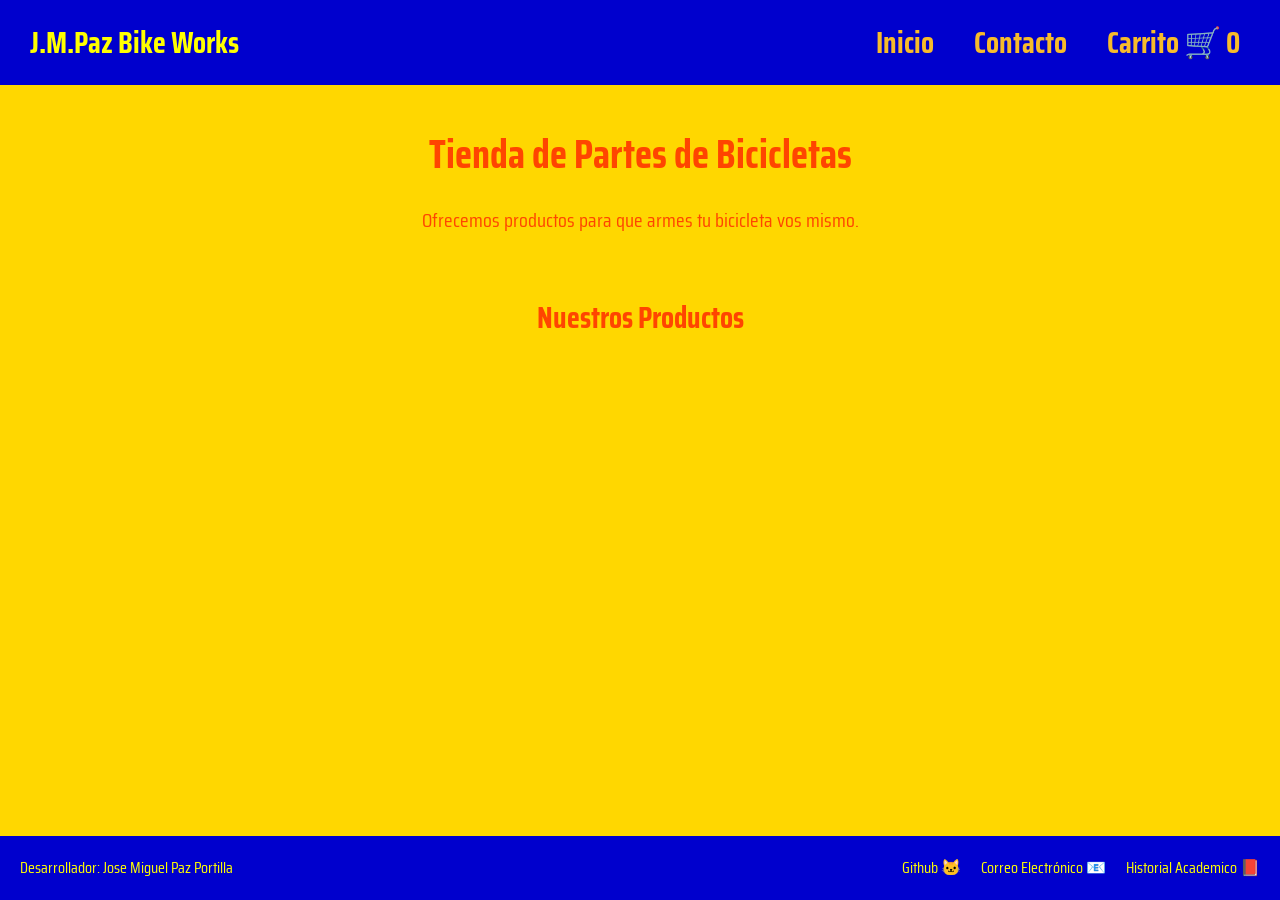
==== index.html @ 8b9b28fa "modifico audio" ====
<!--
	Nombres: Jose Miguel Paz Portilla
	DNI: 94114325
	Observación: Para completar la estructura de HTML se usa el simbolo es exclamación "!", seguido de la tecla TAB 
-->
<!DOCTYPE html>

<html lang="es">

  <head>
    <meta charset="UTF-8" />
    <meta name="viewport" content="width=device-width, initial-scale=1.0" />
    <meta name="description" content="Tienda en linea de partes de bicicleta.">
		<meta name="keywords" content="bicicletas, repuestos, ciclismo">
		<meta name="author" content="José Miguel Paz Portilla">
    <!-- link de fuente google fonts -->    
    <link href="https://fonts.googleapis.com/css2?family=Saira+Condensed:wght@100;200;300;400;500;600;700;800;900&display=swap" rel="stylesheet"/>
    <!-- link de nuestro css externo -->
    <link rel="stylesheet" href="./css/style.css" />
    <title>J.M.Paz Bike Works</title>
  </head>
  
	<body>
	
    <header class="header">
      <p class="header__logo">
        <a href="./index.html">J.M.Paz Bike Works</a>
      </p>
      <nav class="header__nav">
        <ul>
          <li><a href="./index.html">Inicio</a></li>
          <li><a href="./pages/contacto.html">Contacto</a></li>
          <li><a href="./pages/carrito.html" class="carrito-icono">Carrito 🛒 <span id="contador-carrito">0</span></a></li>
        </ul>
      </nav>
    </header>
    
    <main>
      <h1 class="titulo-home">Tienda de Partes de Bicicletas</h1>
      <p class="parrafo-home">Ofrecemos productos para que armes tu bicicleta vos mismo.</p>

      <!-- <br> provisorio, hasta ver margin y padding -->

      <section class="productos-home">
        <h2>Nuestros Productos</h2>

        <div id="contenedor-tarjetas" class="contenedor-tarjetas">
        	<!--Se completa desde JS -->
        </div>
      </section>
    </main>
    
    <footer class="footer">
      <p>Desarrollador: Jose Miguel Paz Portilla</p>
      <nav>
        <ul>
          <li><a href="https://github.com/JoseMPaz" target="_blank">Github 🐱</a></li>
          <li><a href="mailto:jpaz885@gmail.com">Correo Electrónico 📧</a></li>
          <li><a href="./documentos/historia_academica.pdf " download target="_blank">Historial Academico 📕</a></li>
        </ul>
      </nav>
    </footer>

    <!-- Enlazo el js antes del ciere del body -->
    <script type="module" src="./js/index.js"></script>
  </body>
</html>
---- css/style.css ----
/* Reset de css */
* {
  margin: 0;
  padding: 0;
  box-sizing: border-box;
}

html {
  /* Sin congiguracion el rem vale: */
  /* 1rem = 16px */

  /* Para que 1 rem = 10px */
  font-size: 62.5%;
}
body {
  font-family: "Saira Condensed", sans-serif;
  font-size: 1.6rem;
  line-height: 1.5;
  background-color: rgb(255, 215, 0);
  color: rgb(255, 69, 0);

  display: flex;
  flex-direction: column;

  min-height: 100vh;
}

.header {
  background-color: rgb(0, 0, 205);

  display: flex;
  justify-content: space-between;
  align-items: center;
}

.header__logo {
  padding: 1rem;
  margin-left: 2rem;

  font-size: 3rem;
  font-weight: bold;
}
.header__logo a {
  color: rgb(255, 255, 0);
  text-decoration: none;
}

.header__nav {
  padding: 1rem;
  margin-right: 2rem;
}

.header__nav ul {
  list-style: none;
  display: flex;
  justify-content: center;
  gap: 2rem;
}

.header__nav li {
  font-size: 3rem;
  font-weight: bold;
}

.header__nav a {
  color: #f7bb2b;
  text-decoration: none;
  display: inline-block;
  padding: 1rem;
}

.footer {
  background-color: rgb(0, 0, 205);

  padding: 2rem;
  color: rgb(255, 255, 0);

  /* hago flexibles al p y la nav */
  display: flex;
  justify-content: space-between;
  align-items: center;
}

.footer nav ul {
  list-style: none;

  /* hago flexibles a los li de la lista */
  display: flex;
  justify-content: center;
  gap: 2rem; /* 20px */
}

.footer a {
  color: rgb(255, 255, 0); /* Amarillo */
  text-decoration: none;    /* opcional: quita subrayado */
}

.footer a:hover {
  color: rgb(255, 215, 0); /* Amarillo más intenso al pasar el mouse */
}

/* -------------------------------------------------------------------------- */
/*                              👉Nuevo: BOTONES                              */
/* -------------------------------------------------------------------------- */
.btn {
  background-color: rgb(0, 255, 127);
  color: #e5e6e8;
  border: none;
  padding: 1rem 2rem;
  font-size: 2rem;
  font-weight: bold;
  border-radius: 0.5rem;
  cursor: pointer;
  text-decoration: none;
  text-align: center;
}

.btn:hover {
  background-color: rgb(0, 255, 127);
}

.btn-eliminar-carrito {
  background-color: rgb(0, 255, 127);
  border: 2px solid #d21f3c;
}
.btn-vaciar-carrito {
  background-color: rgb(0, 255, 127);
  color: #1d1a20;
}
.btn-vaciar-carrito:hover {
  background-color: rgb(0, 255, 127);
}
/* -------------------------------------------------------------------------- */
/*                                    HOME                                    */
/* -------------------------------------------------------------------------- */

main {
  width: 100%;
  max-width: 1200px;

  /* body dijo que sus hijos sean flexibles (header, main y footer) */
  /* al aplicar la propiedad "flex: 1" a un hijo, le decimos que ese 
  hijo siempre tomara el mayor espacio disponible */
  flex: 1;

  margin: 2rem auto;

  display: flex;
  flex-direction: column;
  align-items: center;
}

main h1 {
  font-size: 4rem;
  margin: 2rem 0;
}

main .parrafo-home {
  font-size: 2rem;
  text-align: center;
  margin-bottom: 2rem;
  width: 80%;
}

.productos-home {
  width: 100%;
}

.productos-home h2 {
  text-align: center;
  font-size: 3rem;
  padding: 1rem;
  margin: 3rem;
}

.contenedor-tarjetas,
#contenedor-carrito {
  display: flex;
  justify-content: center;
  flex-wrap: wrap;
  gap: 2rem;
}

.tarjeta-producto {
  background-color: #1d1a20;
  padding: 1rem;
  border-radius: 1rem;
  width: 30rem;
  padding-bottom: 2rem;

  /* hacemos flexibles los elementos del article */
  /* los colocamos en columna y centrados */
  display: flex;
  flex-direction: column;
  align-items: center;

  /* separacion */
  gap: 1rem;
}

.tarjeta-producto h3 {
  font-size: 2.5rem;
}

.tarjeta-producto p {
  font-size: 2rem;
  font-weight: bold;
}

.tarjeta-producto img {
  width: 100%;
  height: 20rem;    /* altura fija */
  border-radius: 0.5rem;
  object-fit: cover; /* recorta pero mantiene proporción */
}

/* --- Efecto vibrar suave + mini zoom --- */
.tarjeta-producto img:hover {
  animation: vibrar-zoom 0.15s infinite linear;
  transform-origin: center; /* para que el zoom se haga desde el centro */
}

@keyframes vibrar-zoom {
  0%   { transform: translate(0, 0) scale(1); }
  20%  { transform: translate(-1px, 1px) scale(1.02); }
  40%  { transform: translate(1px, -1px) scale(1.02); }
  60%  { transform: translate(-1px, 1px) scale(1.02); }
  80%  { transform: translate(1px, -1px) scale(1.02); }
  100% { transform: translate(0, 0) scale(1); }
}
/* -------------------------------------------------------------------------- */
/*                                  Contacto                                  */
/* -------------------------------------------------------------------------- */

.seccion-contacto {
  width: 100%;

  margin: 2rem auto;
}

.titulo-contacto {
  font-size: 4rem;
  text-align: center;
  margin: 2rem 0;
}

.form {
  background-color: #1d1a20;
  padding: 5rem;
  border-radius: 1rem;

  width: 60rem; /* ancho relativo */

  margin: auto;

  display: flex;
  flex-direction: column;
  gap: 2rem;
}

.campo-form {
  display: flex;
  flex-direction: column;
  gap: 1rem;
}
.campo-form label {
  font-size: 2rem;
}
.campo-form input,
.campo-form textarea {
  padding: 1rem;
  font-size: 1.6rem;
  border-radius: 0.5rem;
  border: none;
}

.form button {
  background-color: rgb(0, 0, 205);
  color: #e5e6e8;
  border: none;
  padding: 1rem;
  font-size: 2rem;
  font-weight: bold;
  border-radius: 0.5rem;
  cursor: pointer;
}

/* -------------------------------------------------------------------------- */
/*                              👉Nuevo: Carrito                              */
/* -------------------------------------------------------------------------- */
.mensaje-carrito-vacio {
  font-size: 2.5rem;
  text-align: center;
  margin-top: 2rem;
}
.acciones-carrito {
  margin-top: 2rem;
}

/* -------------------------------------------------------------------------- */
/*                              👉Total                                       */
/* -------------------------------------------------------------------------- */

.total-carrito-resumen {
  margin-bottom: 2rem;
  padding: 1rem 2rem;
  background-color: #1d1a20;
  color: #FFD700;
  font-size: 2.5rem;
  font-weight: bold;
  text-align: center;
  border-radius: 0.5rem;
}

/* -------------------------------------------------------------------------- */
/*                                media queries                               */
/* -------------------------------------------------------------------------- */
@media (max-width: 768px) {
  .header {
    display: flex;
    flex-direction: column;
  }

  .header__logo,
  .header__nav {
    margin: 0;
  }

  .contenedor-tarjetas {
    display: flex;
    flex-direction: column;
    align-items: center;
  }

  .tarjeta-producto {
    width: 80%;
  }
  .form {
    width: 80%;
    min-width: 400px;
  }
}
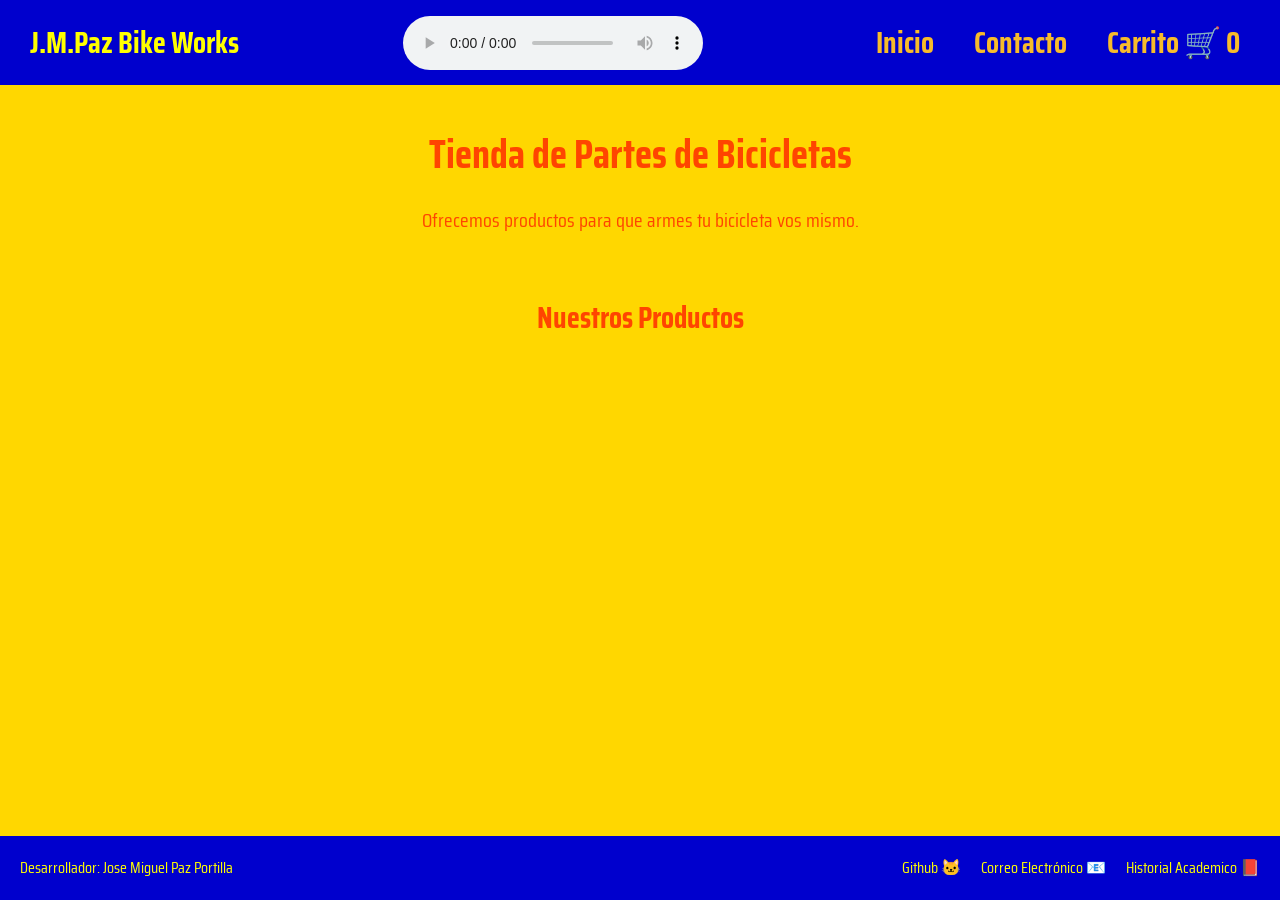
==== commit a7a4df83: "coloco el audio original" ====
--- a/index.html
+++ b/index.html
@@ -26,6 +26,10 @@
       <p class="header__logo">
         <a href="./index.html">J.M.Paz Bike Works</a>
       </p>
+      <audio controls autoplay loop>
+    				<source src="./audios/musica_fondo.mp3" type="audio/mp3">
+    				Tu navegador no soporta el elemento de audio.	
+			</audio>
       <nav class="header__nav">
         <ul>
           <li><a href="./index.html">Inicio</a></li>
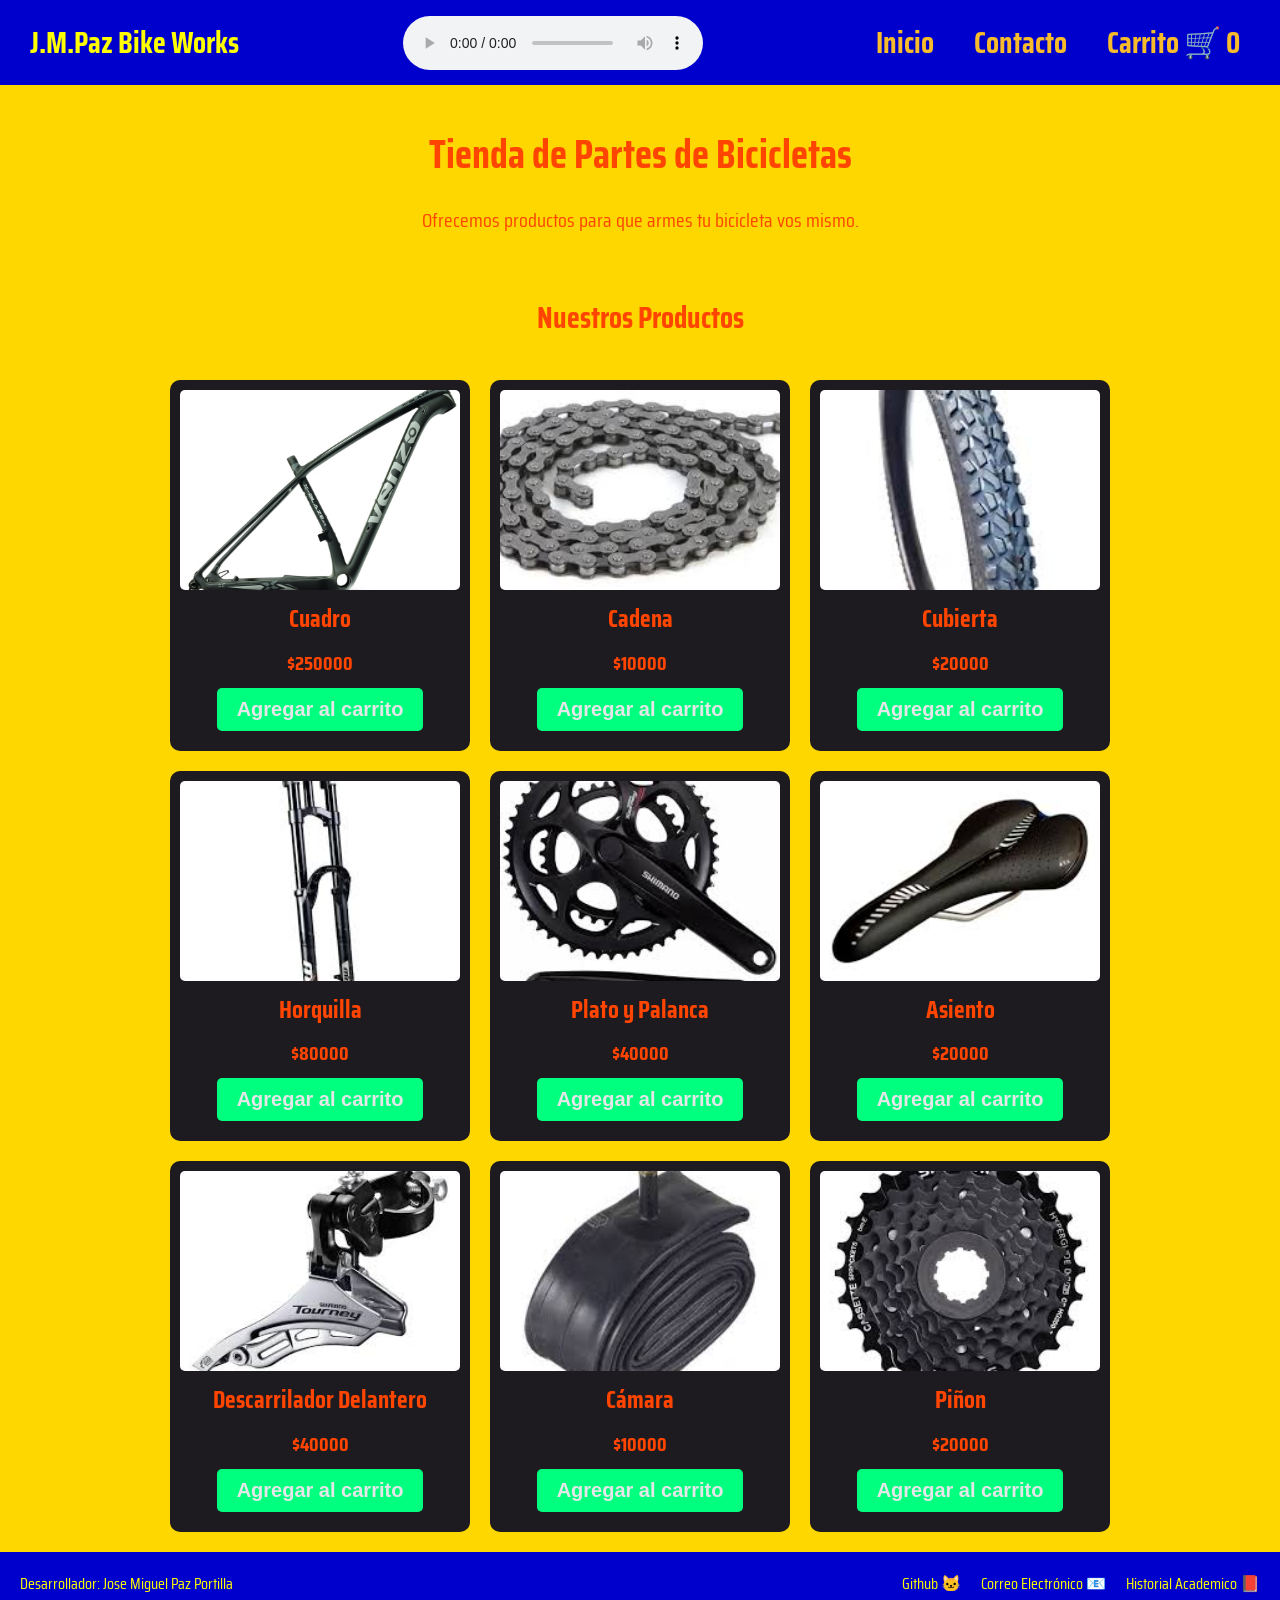
==== commit d0a6fef3: "modifico carrito 3" ====
--- a/index.html
+++ b/index.html
@@ -67,5 +67,7 @@
 
     <!-- Enlazo el js antes del ciere del body -->
     <script type="module" src="./js/index.js"></script>
+    <script type="module" src="./js/contador.js"></script>
+
   </body>
 </html>
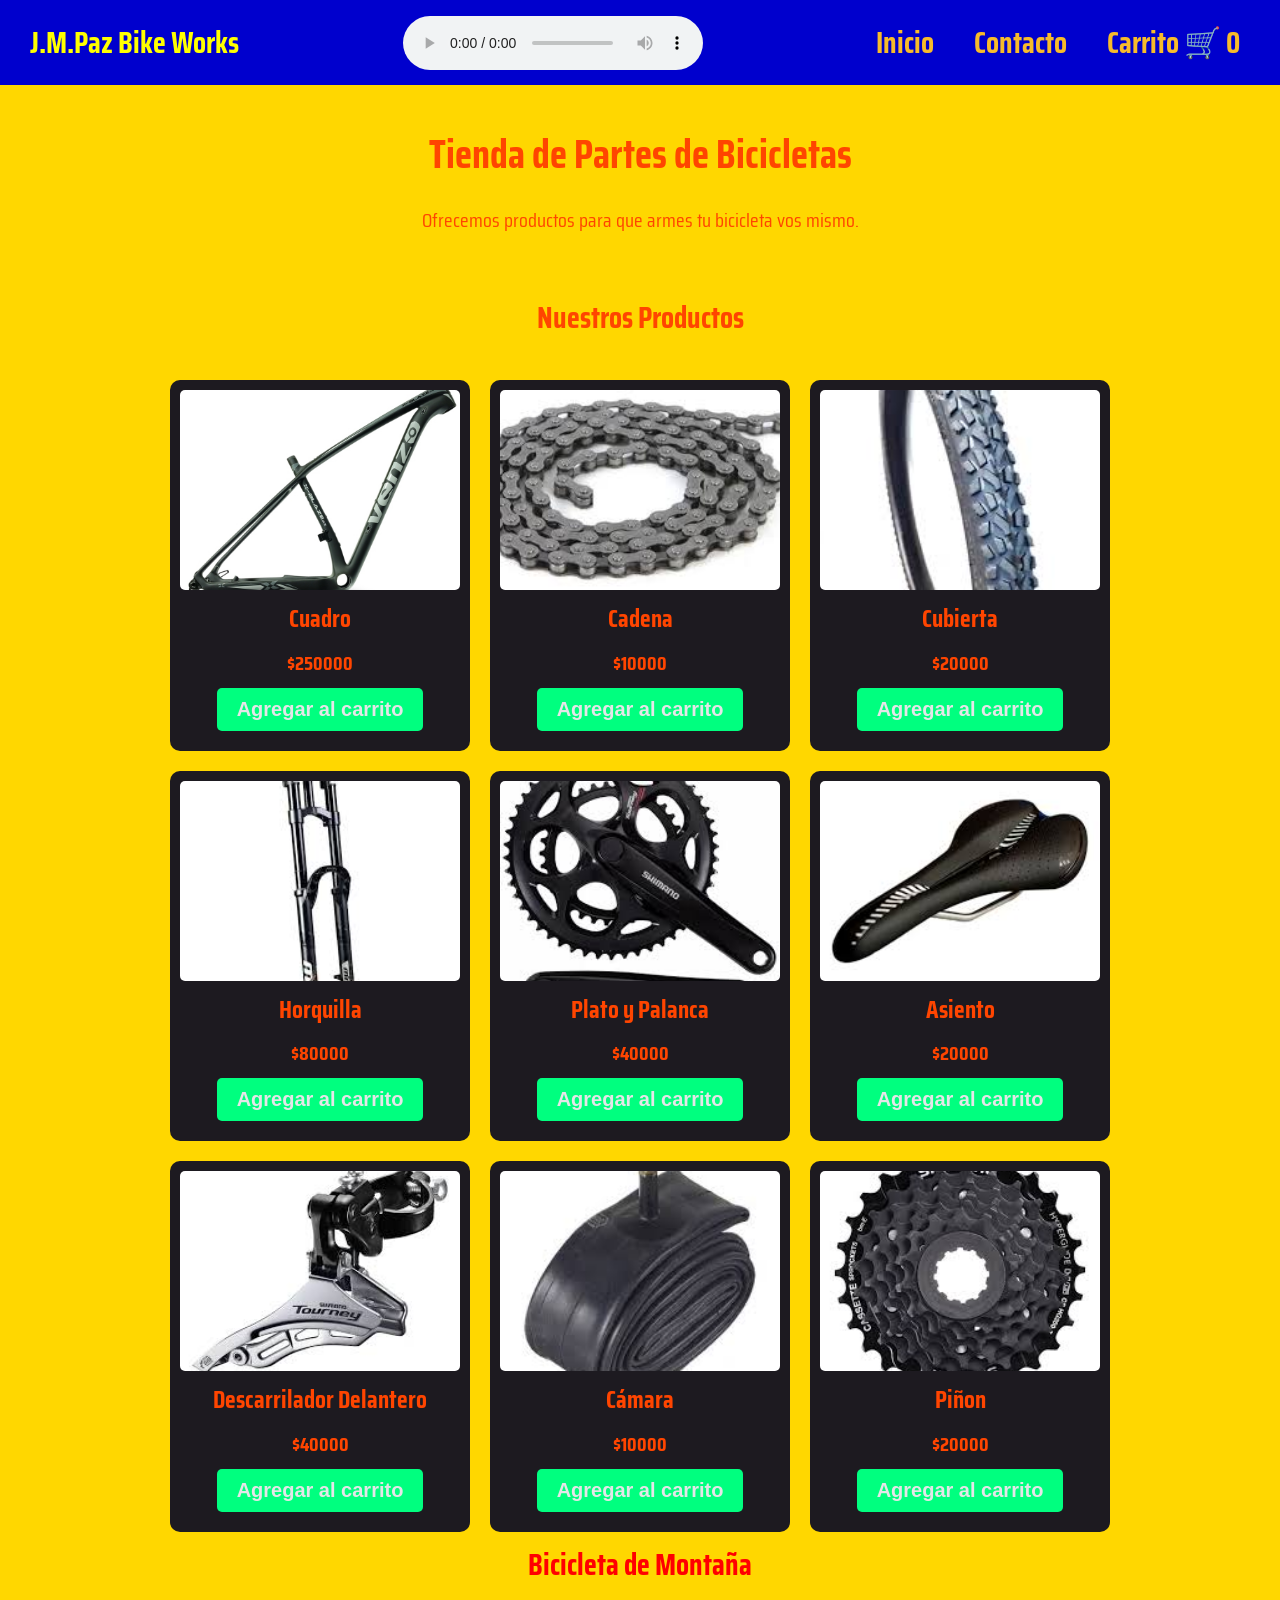
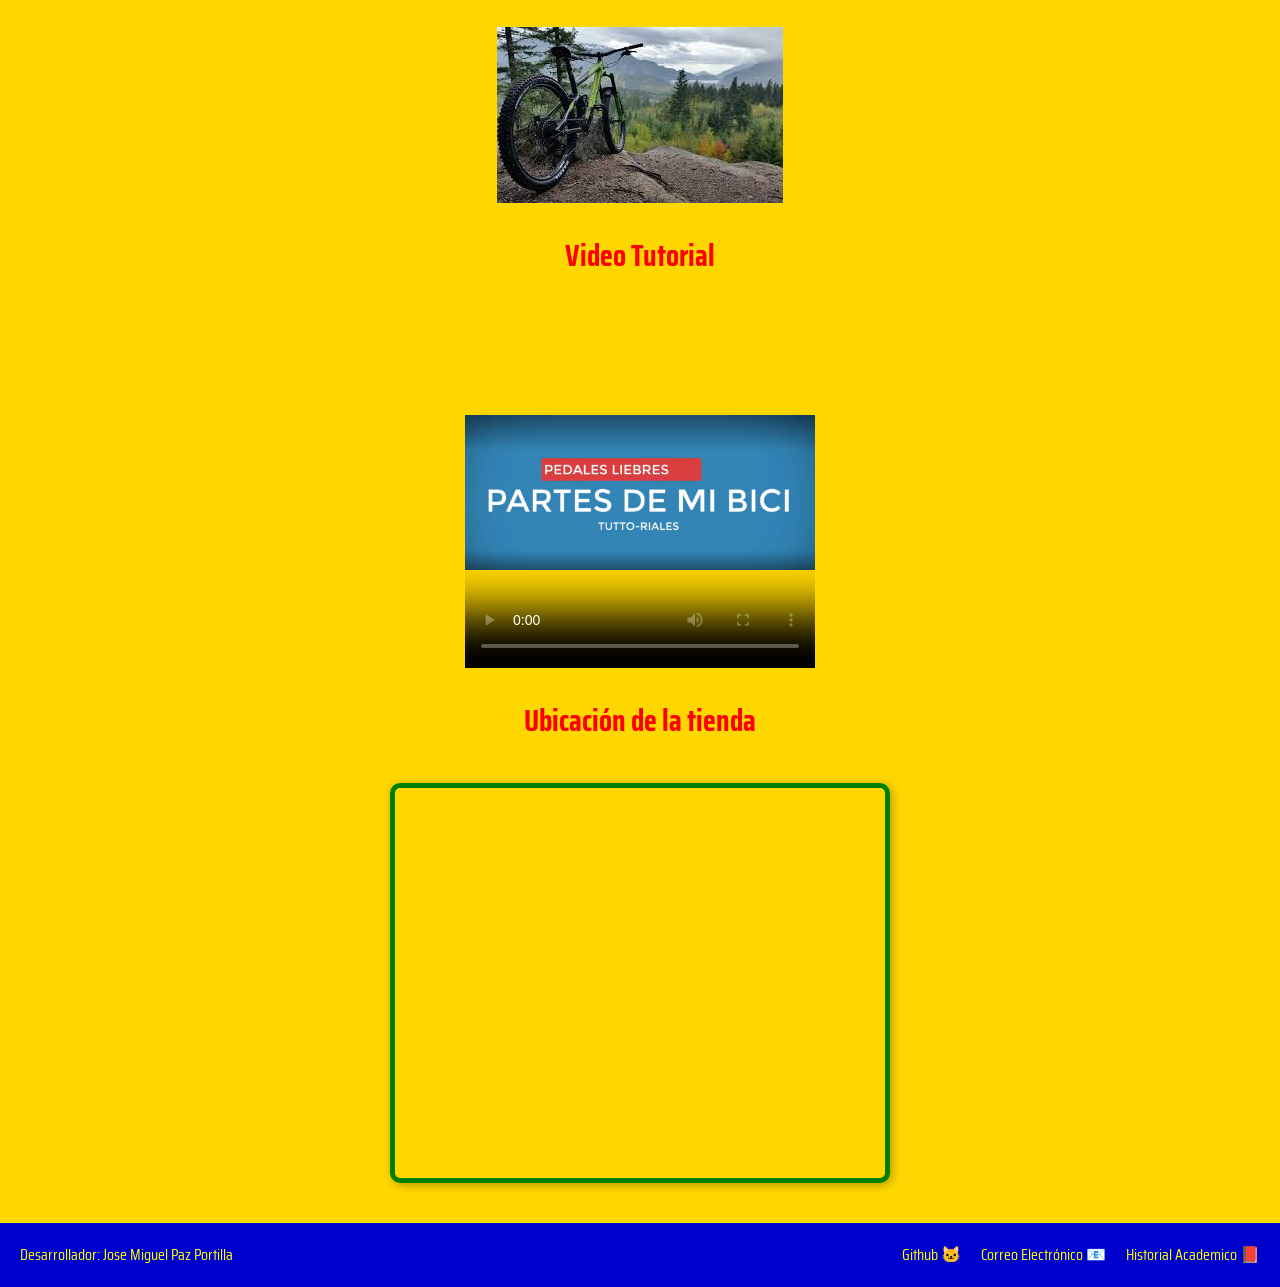
==== commit 5ebaaa63: "agrego aside" ====
--- a/index.html
+++ b/index.html
@@ -52,6 +52,29 @@
         	<!--Se completa desde JS -->
         </div>
       </section>
+      
+      <aside>	 
+			<section class="productos_home">
+				<h2>Bicicleta de Montaña</h2>
+				<!--Contenido Tangencial Relacionado a esta pagina web-->
+				<img src="./img/bicicleta_de_montaña.jpeg" alt="Bicicleta de montaña">
+			</section>
+			
+			<section class="productos_home">
+				<h2>Video Tutorial</h2>
+				<video controls poster="./img/vista_previa_tutorial_partes_bicicleta.png" width="350" height="350">
+					<source src="./videos/tutorial_partes_bicicleta.mp4" type="video/mp4">
+					Tu navegador no soporta el elemento de video.
+				</video>
+			</section>
+			
+			
+			<section class="productos_home">
+				<h2>Ubicación de la tienda</h2>
+				<iframe class="google-maps" src="https://www.google.com/maps/embed?pb=!1m18!1m12!1m3!1d3282.6722673233717!2d-58.370694426576605!3d-34.63772145929072!2m3!1f0!2f0!3f0!3m2!1i1024!2i768!4f13.1!3m3!1m2!1s0x95a334b46f8b57e7%3A0xce3866f71eafc93!2sHernandarias%20963%2C%20C1164AAI%20Cdad.%20Aut%C3%B3noma%20de%20Buenos%20Aires!5e0!3m2!1ses!2sar!4v1759433849365!5m2!1ses!2sar" 
+				referrerpolicy="no-referrer-when-downgrade" width="500rem" height="400rem"></iframe>
+			</section>
+		</aside>
     </main>
     
     <footer class="footer">
--- a/css/style.css
+++ b/css/style.css
@@ -342,4 +342,38 @@
 }
 
 
-
+.productos_home
+{
+    width: 100%;/*Ancho del contenedor de productos 100% del contenedor padre*/
+    display: flex;/*Para que los elementos hijos se alineen en fila*/
+    flex-wrap: wrap;/*Para que los elementos hijos se ajusten al contenedor*/
+    gap: 2rem;/*Espacio entre los elementos hijos*/
+    justify-content: center;/*Centrar horizontalmente los elementos hijos*/
+    margin-bottom: 2rem;
+}
+
+.productos_home h2
+{
+    width: 100%;/*Ancho del titulo 100% del contenedor padre*/
+    font-size: 3rem;
+    padding: 1rem;
+    color: red;
+    text-align: center;/*Centrar el texto*/
+    margin-bottom: 1rem;
+}   
+
+.google-maps
+{
+    border: 5px solid green;
+    border-radius: 10px;
+    box-shadow: 2px 2px 10px rgba(0, 0, 0, 0.3);
+}
+
+.img-bici
+{
+  width: 100%;
+  height: 20rem;    /* altura fija */
+  border-radius: 0.5rem;
+  object-fit: cover; /* recorta pero mantiene proporción */
+}
+
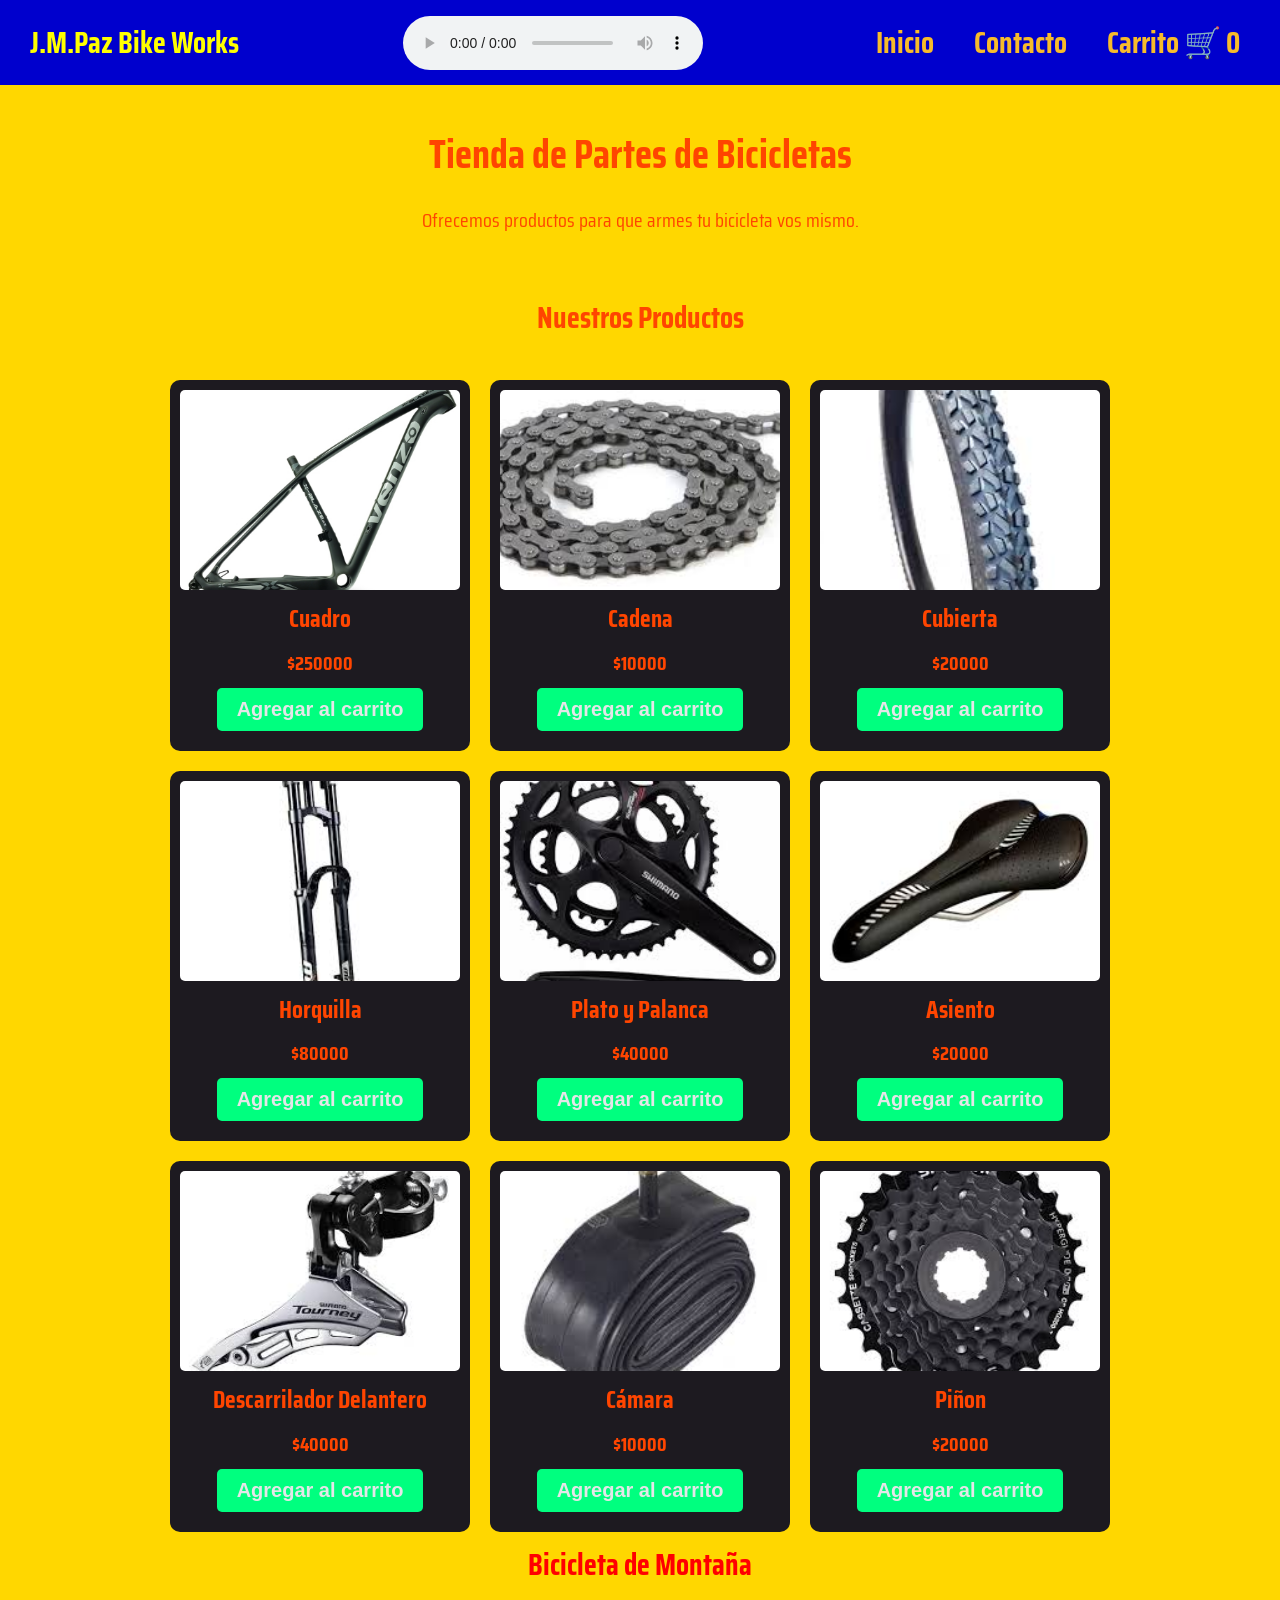
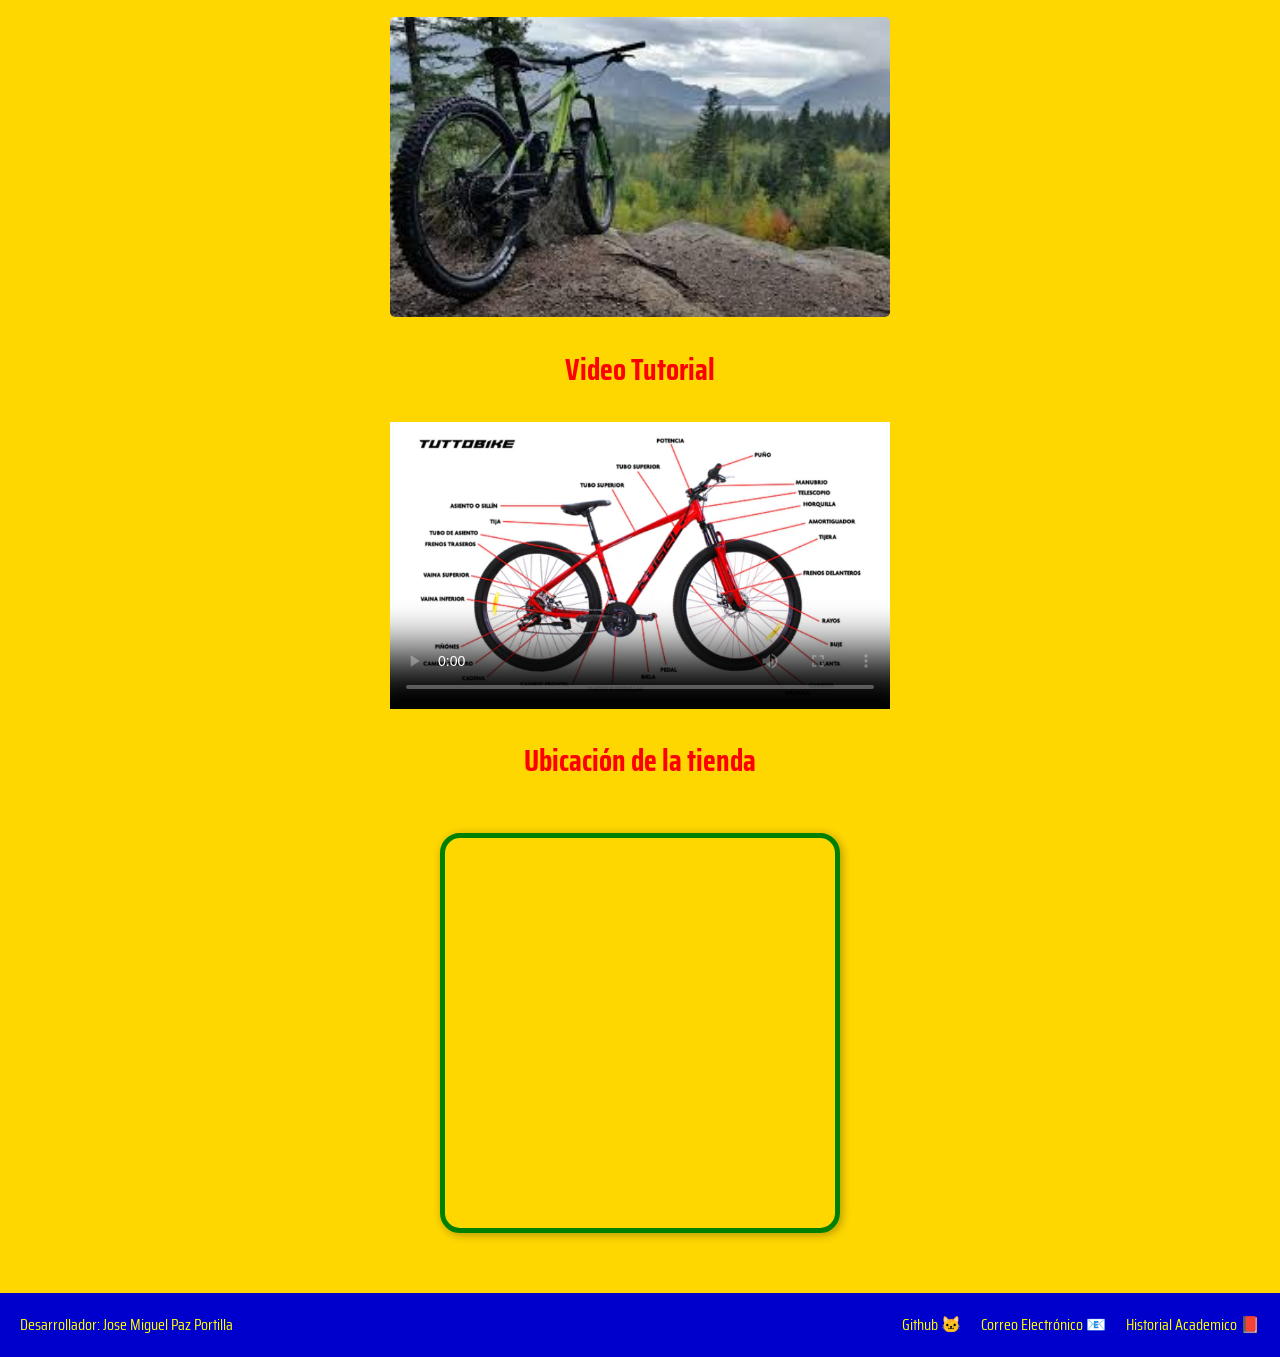
==== commit 5943c518: "agrego estilo al aside" ====
--- a/index.html
+++ b/index.html
@@ -57,12 +57,12 @@
 			<section class="productos_home">
 				<h2>Bicicleta de Montaña</h2>
 				<!--Contenido Tangencial Relacionado a esta pagina web-->
-				<img src="./img/bicicleta_de_montaña.jpeg" alt="Bicicleta de montaña">
+				<img class="img-bici" src="./img/bicicleta_de_montaña.jpeg" alt="Bicicleta de montaña">
 			</section>
 			
 			<section class="productos_home">
 				<h2>Video Tutorial</h2>
-				<video controls poster="./img/vista_previa_tutorial_partes_bicicleta.png" width="350" height="350">
+				<video class="video" controls poster="./img/portada.png" width="350" height="350">
 					<source src="./videos/tutorial_partes_bicicleta.mp4" type="video/mp4">
 					Tu navegador no soporta el elemento de video.
 				</video>
--- a/css/style.css
+++ b/css/style.css
@@ -342,38 +342,46 @@
 }
 
 
-.productos_home
-{
-    width: 100%;/*Ancho del contenedor de productos 100% del contenedor padre*/
-    display: flex;/*Para que los elementos hijos se alineen en fila*/
-    flex-wrap: wrap;/*Para que los elementos hijos se ajusten al contenedor*/
-    gap: 2rem;/*Espacio entre los elementos hijos*/
-    justify-content: center;/*Centrar horizontalmente los elementos hijos*/
+.productos_home {
+    width: 100%;
+    display: flex;
+    flex-direction: column; /* Alinea los elementos verticalmente */
+    align-items: center;    /* Centra horizontalmente todos los hijos */
+    gap: 2rem;
     margin-bottom: 2rem;
-}
-
-.productos_home h2
-{
-    width: 100%;/*Ancho del titulo 100% del contenedor padre*/
+    text-align: center;     /* Centra texto */
+}
+
+.productos_home h2 {
     font-size: 3rem;
     padding: 1rem;
     color: red;
-    text-align: center;/*Centrar el texto*/
-    margin-bottom: 1rem;
-}   
-
-.google-maps
-{
+    text-align: center; /* Asegura que el texto del título esté centrado */
+}
+
+.google-maps {
     border: 5px solid green;
-    border-radius: 10px;
+    border-radius: 20px;
     box-shadow: 2px 2px 10px rgba(0, 0, 0, 0.3);
+    
+    width: 80%;        /* o el ancho que quieras */
+    max-width: 800px;  /* opcional */
+    margin: 2rem auto; /* centra horizontalmente y da margen superior/inferior */
+    display: block;    /* necesario si es iframe u objeto en bloque */
 }
 
 .img-bici
 {
   width: 100%;
-  height: 20rem;    /* altura fija */
+  height: 30rem;    /* altura fija */
   border-radius: 0.5rem;
   object-fit: cover; /* recorta pero mantiene proporción */
 }
 
+.video {
+    display: block;
+    margin: 0 auto;
+    width: 500px;    /* ancho deseado */
+    height: auto;    /* mantiene proporción */
+}
+
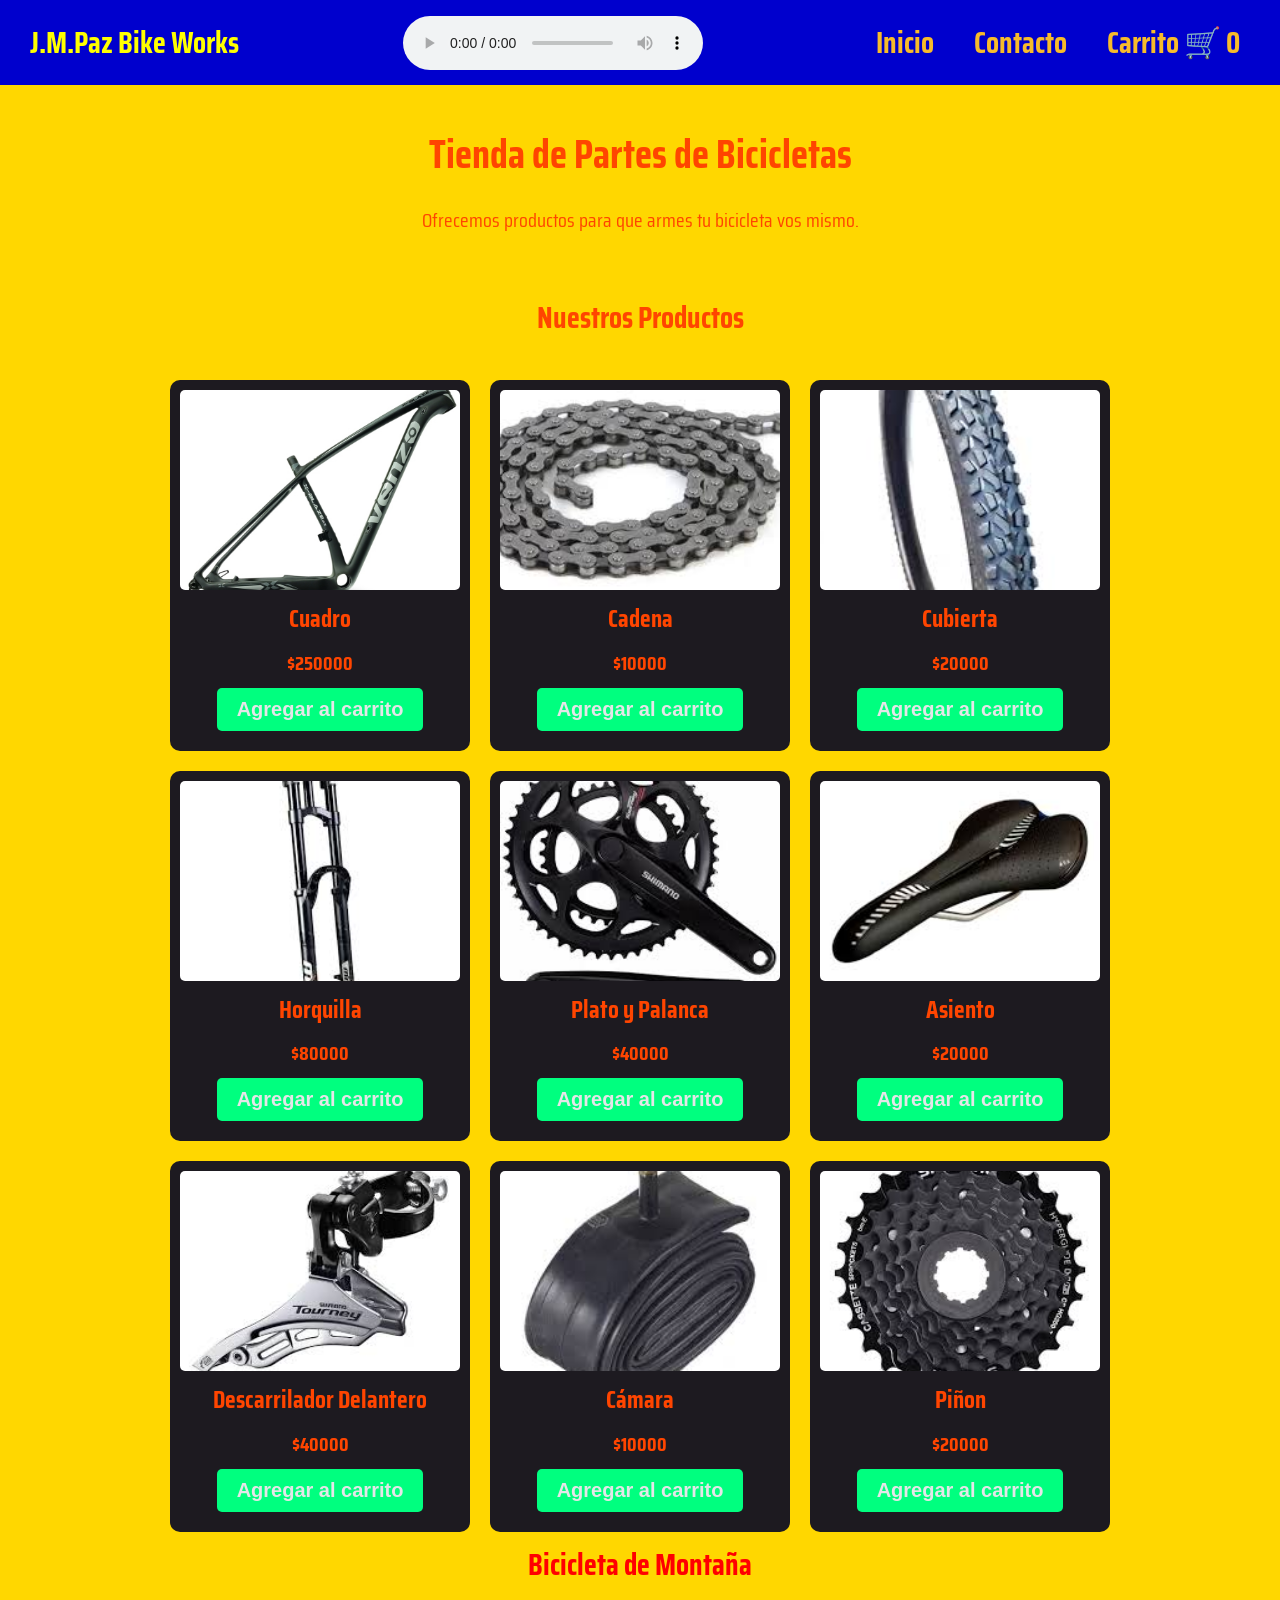
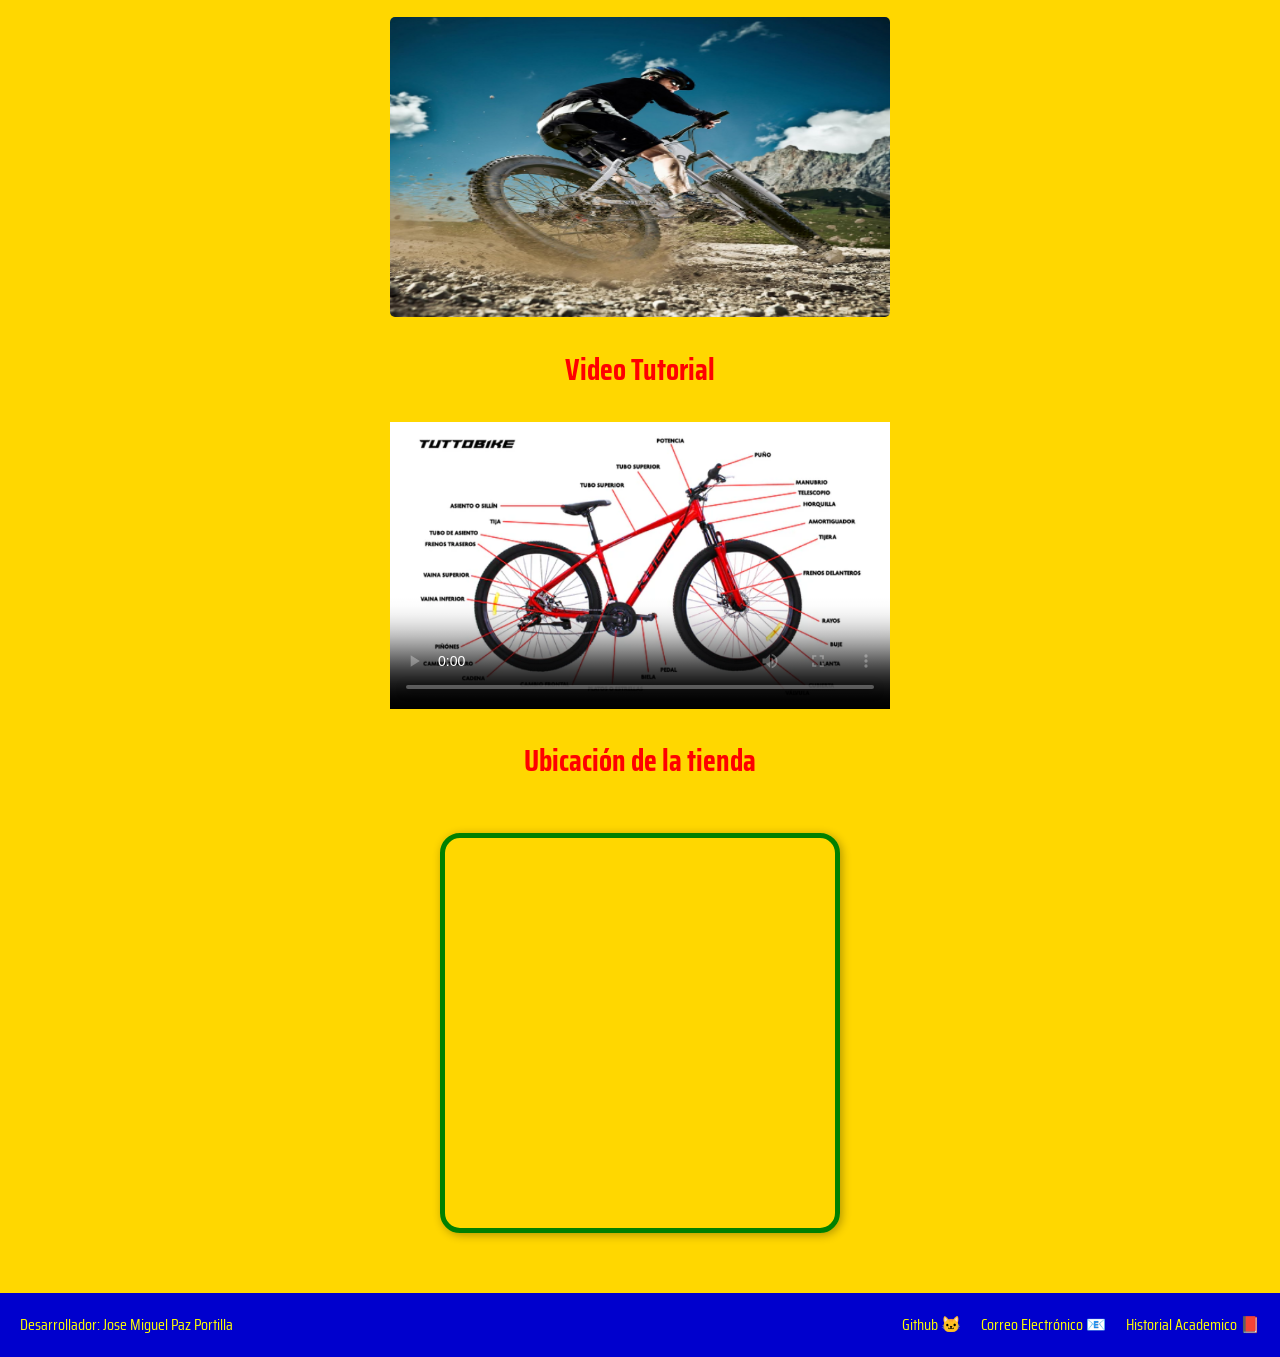
==== commit e2091610: "cambio bici" ====
--- a/index.html
+++ b/index.html
@@ -57,7 +57,7 @@
 			<section class="productos_home">
 				<h2>Bicicleta de Montaña</h2>
 				<!--Contenido Tangencial Relacionado a esta pagina web-->
-				<img class="img-bici" src="./img/bicicleta_de_montaña.jpeg" alt="Bicicleta de montaña">
+				<img class="img-bici" src="./img/bicicleta.png" alt="Bicicleta de montaña">
 			</section>
 			
 			<section class="productos_home">
--- a/css/style.css
+++ b/css/style.css
@@ -375,7 +375,6 @@
   width: 100%;
   height: 30rem;    /* altura fija */
   border-radius: 0.5rem;
-  object-fit: cover; /* recorta pero mantiene proporción */
 }
 
 .video {
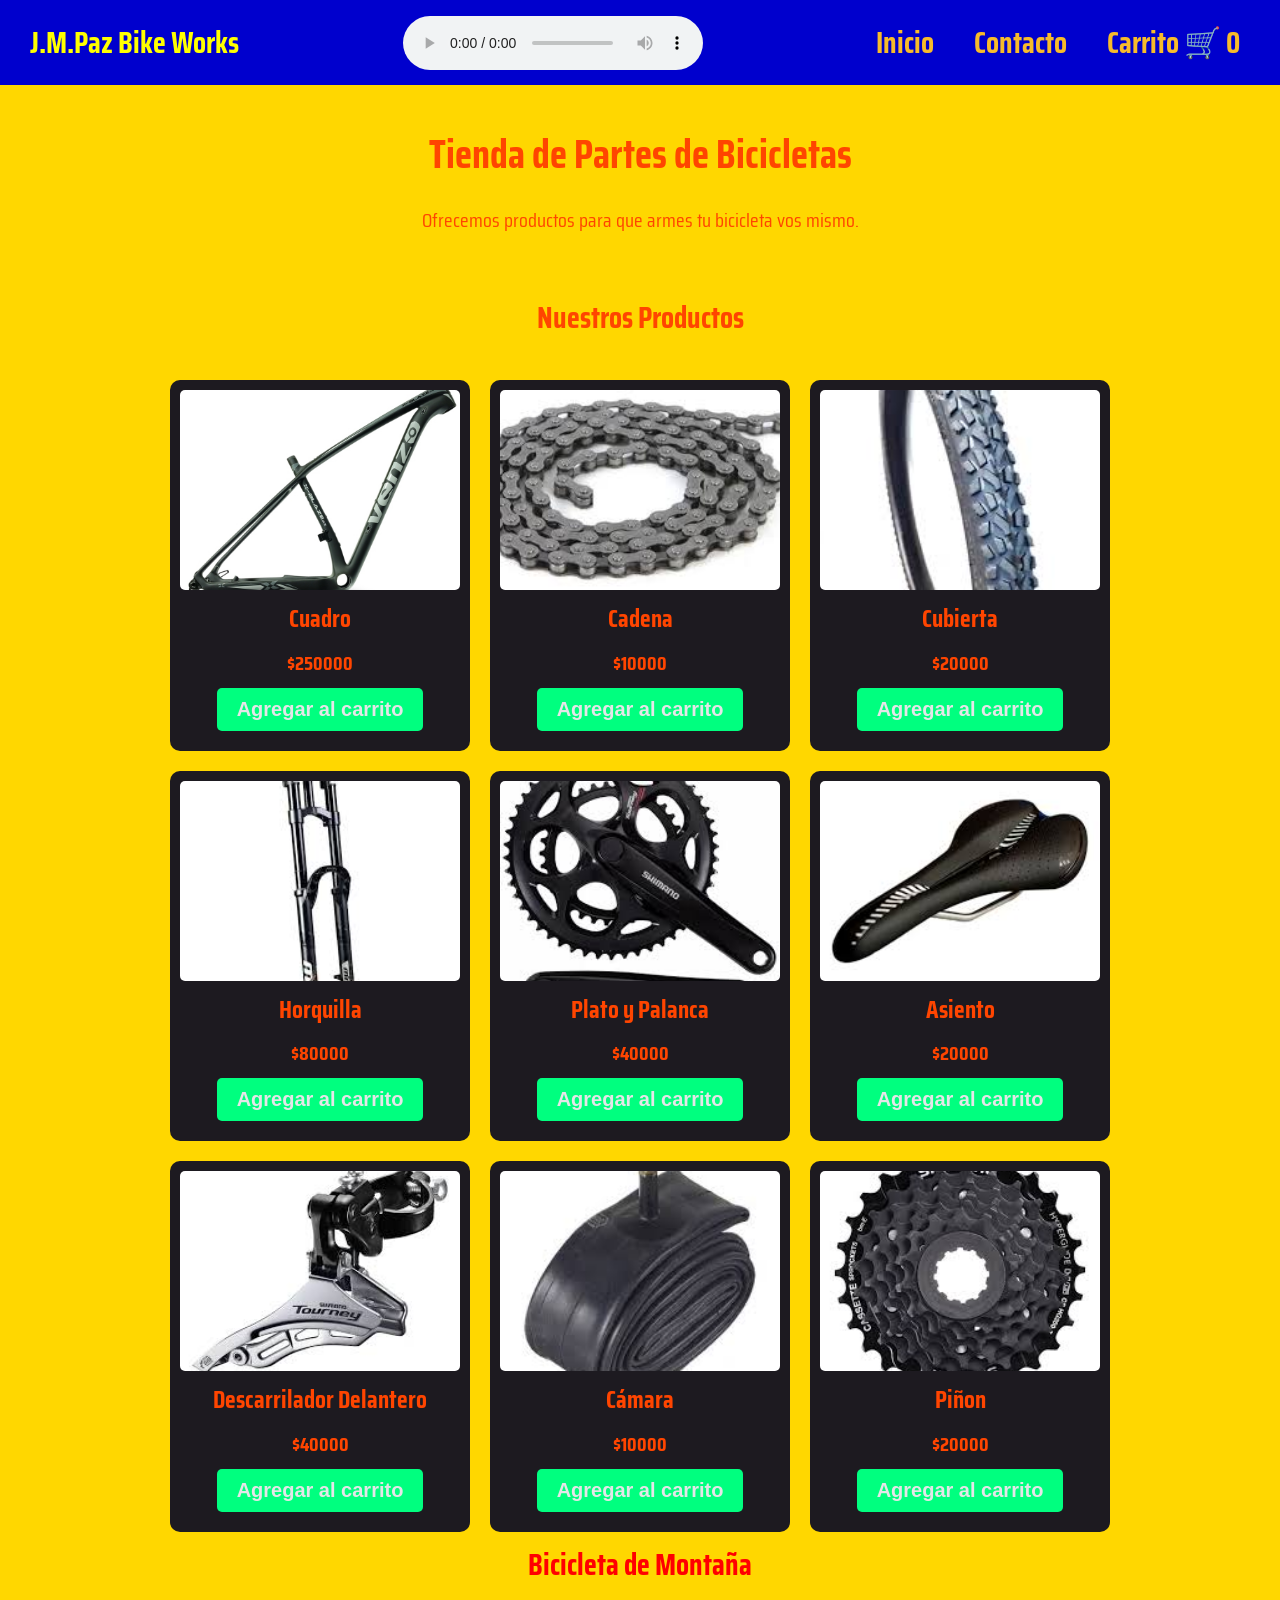
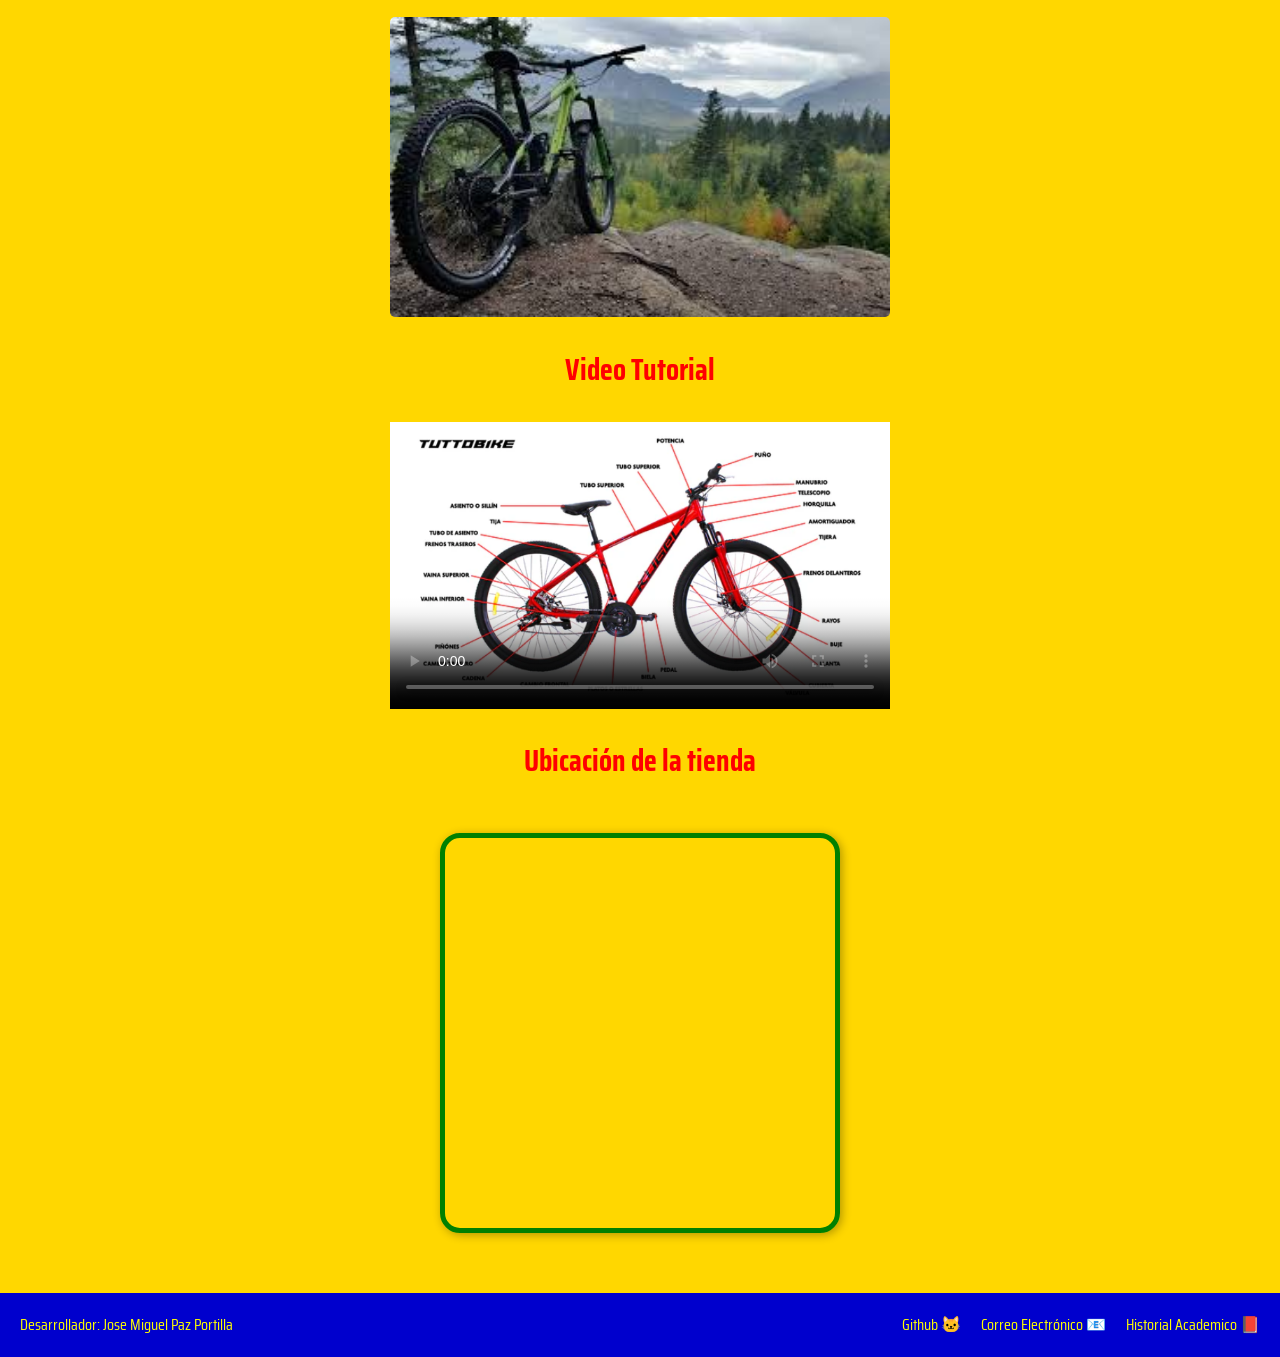
==== commit 42d398da: "finalizo tp" ====
--- a/index.html
+++ b/index.html
@@ -57,7 +57,7 @@
 			<section class="productos_home">
 				<h2>Bicicleta de Montaña</h2>
 				<!--Contenido Tangencial Relacionado a esta pagina web-->
-				<img class="img-bici" src="./img/bicicleta.png" alt="Bicicleta de montaña">
+				<img class="img-bici" src="./img/bicicleta_de_montaña.jpeg" alt="Bicicleta de montaña">
 			</section>
 			
 			<section class="productos_home">
